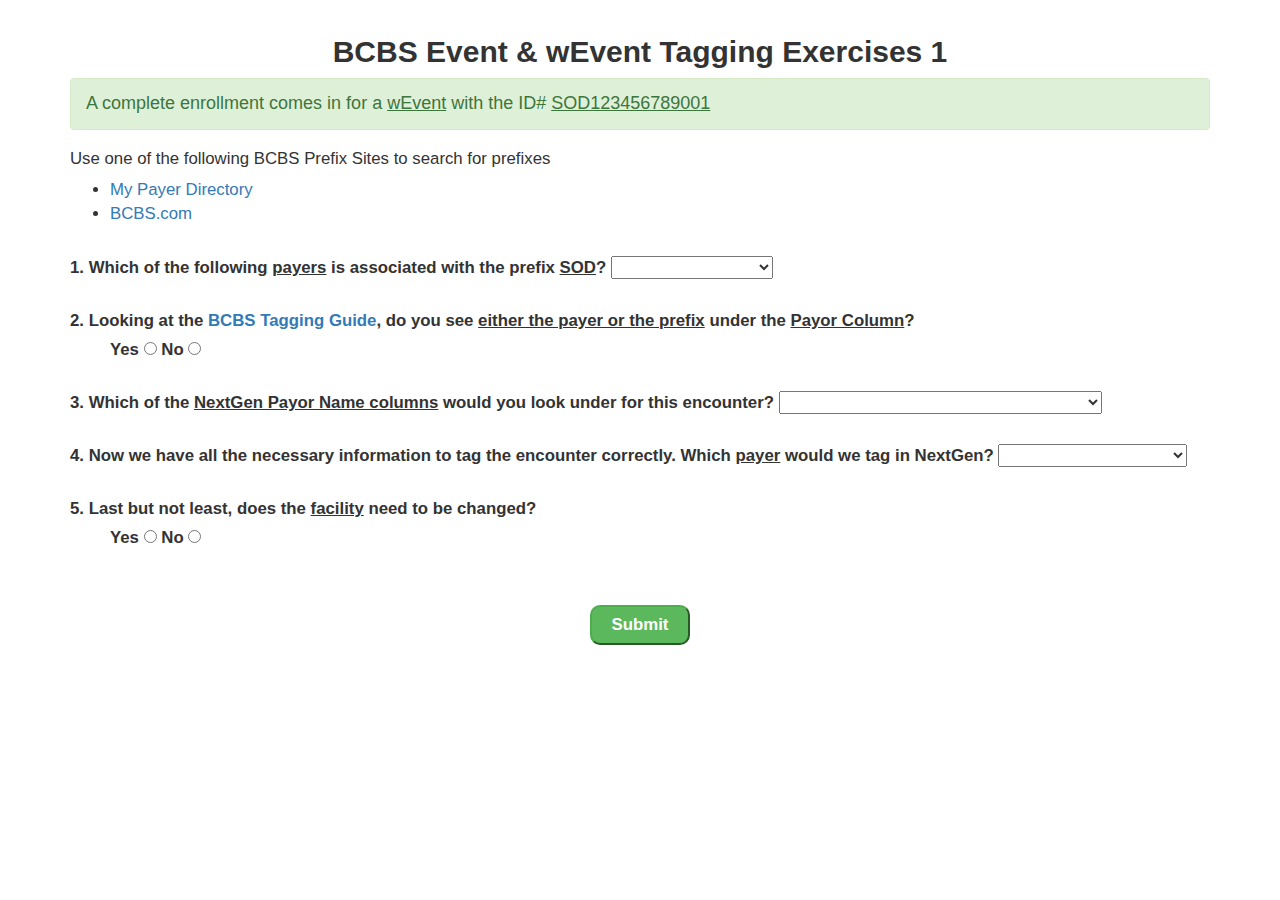
==== BCBS Event Tagging/BCBS Event 1.html @ 12e4c15a "updated master" ====
<!DOCTYPE html>
<html lang="en">
<head>
  <meta charset="utf-8"/>
  <title>BCBS Tagging</title>
  <!-- Intranet Resources-->
  <link rel="stylesheet" href="../Resources/bootstrap.min.css">
  <script type="text/javascript" src="../Resources/bootstrap.min.js"></script>
  <script type="text/javascript" src="../Resources/jquery.min.js"></script>

  <style type="text/css">
    body {
      font-family: Helvetica, sans-serif;
      margin-top: 15px;
      width: 100%;
    }

    form {
      font-size: 1.2em;
      width: 100%;
    }

    h2 {
      text-align: center;
      font-weight: bold;
    }

    h4 {
      margin: 0;
    }

    h5{
      font-size: 1.2em;
    }

    li {
      font-size: 1.2em;
    }

    #active_label {
      margin-left: 40px;
    }

    .info {
      text-decoration: underline;
    }

    #submitBtn {
      display: block;
      margin: 50px auto 50px auto;
      width: 100px;
      height: 40px;
      border-radius: 10px;
      font-weight: bold;
    }

  </style>

</head>

<body>
  <div class="container">

    <h2>BCBS Event &amp; wEvent Tagging Exercises 1</h2>

    <div class="alert alert-success" role="alert">
      <!-- BCBS Delaware / wEvent / tag: Highmark -->
      <h4>A complete enrollment comes in for a <span class="info">wEvent</span> with the ID# <span class="info">SOD123456789001</span></h4>
    </div>

    <h5>Use one of the following BCBS Prefix Sites to search for prefixes</h5>
    <ul>
      <li><a href="http://mypayerdirectory.com/bcbs-prefix-list/" target="_blank">My Payer Directory</a></li>
      <li><a href="http://www.bcbsa.com/already-a-member/" target="_blank">BCBS.com</a></li>
    </ul>
    <br>

    <form name="bcbs_tagging">

      <label for="prefix_1">1. Which of the following <u>payers</u> is associated with the prefix <u>SOD</u>?</label>
      <select id="prefix_1" name="prefix_1">
        <option value="1"></option>
        <option value="2">Carefirst</option>
        <option value="3">BCBS of Delaware</option>
        <option value="4">Highmark</option>
      </select>
      
      <br>
      <br>

      <label>2. Looking at the <a href="http://cardioweb/teams/rs/Approved%20Documents/Insurance%20Verification%20Team/Blue%20Cross%20Blue%20Shield%20Updates/BCBS%20CardioNet%20Tagging.pdf" target="_blank">BCBS Tagging Guide</a>, do you see <u>either the payer or the prefix</u> under the <u>Payor Column</u>?</label>
      <br>
      <label for="active" id="active_label">Yes</label>
      <input id="active_yes" type="radio" name="active" value="Yes">
      <label for="active_no">No</label>
      <input id="active_no" type="radio" name="active" value="No">
      <br>
      <br>

      <label for="column">3. Which of the <u>NextGen Payor Name columns</u> would you look under for this encounter?</label>
      <select id="column" name="column">
        <option value="1"></option>
        <option value="2">1st: MCOTS</option>
        <option value="3">2nd: wEvents, MCOTasEvents &amp; Holters</option>
        <option value="4">3rd: Events &amp; Pacemakers</option>
      </select>
      <br>
      <br>

      <label for="tag_1">4. Now we have all the necessary information to tag the encounter correctly.  Which <u>payer</u> would we tag in NextGen?</label>
      <select id="tag_1" name="tag_1">
        <option value="1"></option>
        <option value="2">BCBS Minnesota EHP</option>
        <option value="3">BCBS of Delaware</option>
        <option value="4">Highmark</option>
      </select>
      <br>
      <br>

      <label for="facility_1">5. Last but not least, does the <u>facility</u> need to be changed?</label><br>
      <label for="active" id="active_label">Yes</label>
      <input id="active_yes" type="radio" name="active" value="Yes">
      <label for="active_no">No</label>
      <input id="active_no" type="radio" name="active" value="No">

      <input type="submit" class="btn-success" value="Submit" id="submitBtn">

    </form>
  </div> <!-- ./container -->
  
</body>

<script>

  var firstAnswer = $("#prefix_1");
  var firstAnswerText = firstAnswer.text;

  $("#submitBtn").click(function(){
      //alert("Text");

     alert(firstAnswerText);

    });
  
</script>
</html>
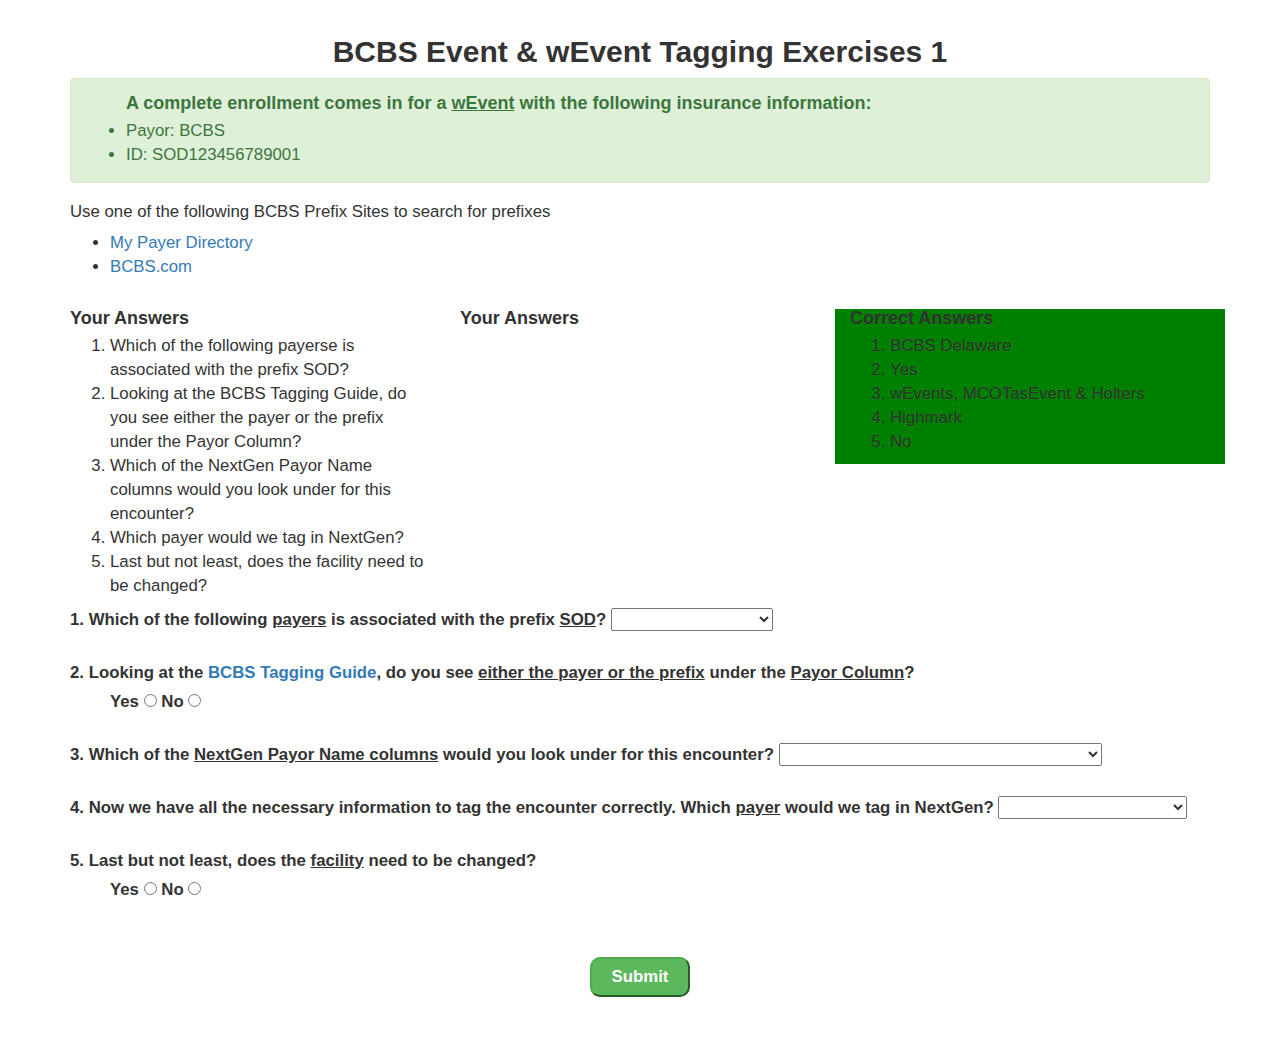
==== commit 1203feda: "improved answer display and jQuery" ====
--- a/BCBS Event Tagging/BCBS Event 1.html
+++ b/BCBS Event Tagging/BCBS Event 1.html
@@ -18,6 +18,7 @@
     form {
       font-size: 1.2em;
       width: 100%;
+      clear: both;
     }
 
     h2 {
@@ -26,11 +27,23 @@
     }
 
     h4 {
-      margin: 0;
+      font-weight: bold;
+      margin: 0 0 5px 0;
     }
 
     h5{
       font-size: 1.2em;
+    }
+
+    .student_answers {
+      display: visible;
+      float: left;
+     /* background-color: blue;*/
+    }
+
+    .correct_answers {
+      display: visible;
+      background-color: green;
     }
 
     li {
@@ -65,7 +78,10 @@
 
     <div class="alert alert-success" role="alert">
       <!-- BCBS Delaware / wEvent / tag: Highmark -->
-      <h4>A complete enrollment comes in for a <span class="info">wEvent</span> with the ID# <span class="info">SOD123456789001</span></h4>
+      <ul><h4>A complete enrollment comes in for a <span class="info">wEvent</span> with the following insurance information: </h4>
+        <li>Payor: BCBS</li>
+        <li>ID: SOD123456789001</li>
+      </ul>
     </div>
 
     <h5>Use one of the following BCBS Prefix Sites to search for prefixes</h5>
@@ -75,14 +91,44 @@
     </ul>
     <br>
 
-    <form name="bcbs_tagging">
+  <div class="row">
+    <div class="questions col-md-4"> <!-- Begin .answers-->
+      <h4>Your Answers</h4>
+      <ol>
+        <li>Which of the following payerse is associated with the prefix SOD?</li>
+        <li>Looking at the BCBS Tagging Guide, do you see either the payer or the prefix under the Payor Column?</li>
+        <li>Which of the NextGen Payor Name columns would you look under for this encounter?</li>
+        <li>Which payer would we tag in NextGen?</li>
+        <li>Last but not least, does the facility need to be changed?</li>
+      </ol>
+    </div>
+    <div class="student_answers col-md-4"> <!-- Begin .answers-->
+      <h4>Your Answers</h4>
+      <ol>
+        <!-- jQuery to add list elements from selections here -->
+      </ol>
+    </div>
+
+    <div class="correct_answers col-md-4"> <!-- Begin .answers-->
+      <h4>Correct Answers</h4>
+      <ol >
+        <li>BCBS Delaware</li>
+        <li>Yes</li>
+        <li>wEvents, MCOTasEvent &amp; Holters</li>
+        <li>Highmark</li>
+        <li>No</li>
+      </ol>
+    </div>
+  </div> <!-- end row -->
+
+    <form name="bcbs_tagging"> <!-- Begin form-->
 
       <label for="prefix_1">1. Which of the following <u>payers</u> is associated with the prefix <u>SOD</u>?</label>
       <select id="prefix_1" name="prefix_1">
-        <option value="1"></option>
-        <option value="2">Carefirst</option>
-        <option value="3">BCBS of Delaware</option>
-        <option value="4">Highmark</option>
+        <option value="blank"></option>
+        <option value="Carefirst">Carefirst</option>
+        <option value="BCBS of Delaware">BCBS of Delaware</option>
+        <option value="Highmark">Highmark</option>
       </select>
       
       <br>
@@ -91,9 +137,9 @@
       <label>2. Looking at the <a href="http://cardioweb/teams/rs/Approved%20Documents/Insurance%20Verification%20Team/Blue%20Cross%20Blue%20Shield%20Updates/BCBS%20CardioNet%20Tagging.pdf" target="_blank">BCBS Tagging Guide</a>, do you see <u>either the payer or the prefix</u> under the <u>Payor Column</u>?</label>
       <br>
       <label for="active" id="active_label">Yes</label>
-      <input id="active_yes" type="radio" name="active" value="Yes">
+      <input id="active_yes" type="radio" name="payor_prefix" value="Yes">
       <label for="active_no">No</label>
-      <input id="active_no" type="radio" name="active" value="No">
+      <input id="active_no" type="radio" name="payor_prefix" value="No">
       <br>
       <br>
 
@@ -119,26 +165,23 @@
 
       <label for="facility_1">5. Last but not least, does the <u>facility</u> need to be changed?</label><br>
       <label for="active" id="active_label">Yes</label>
-      <input id="active_yes" type="radio" name="active" value="Yes">
+      <input id="active_yes" type="radio" name="facility" value="Yes">
       <label for="active_no">No</label>
-      <input id="active_no" type="radio" name="active" value="No">
+      <input id="active_no" type="radio" name="facility" value="No">
 
       <input type="submit" class="btn-success" value="Submit" id="submitBtn">
 
-    </form>
+    </form> <!-- end form -->
+
   </div> <!-- ./container -->
   
 </body>
 
 <script>
 
-  var firstAnswer = $("#prefix_1");
-  var firstAnswerText = firstAnswer.text;
+  $("#submitBtn").click(function(){
 
-  $("#submitBtn").click(function(){
-      //alert("Text");
-
-     alert(firstAnswerText);
+     alert($("#prefix_1 :selected").text());
 
     });
   
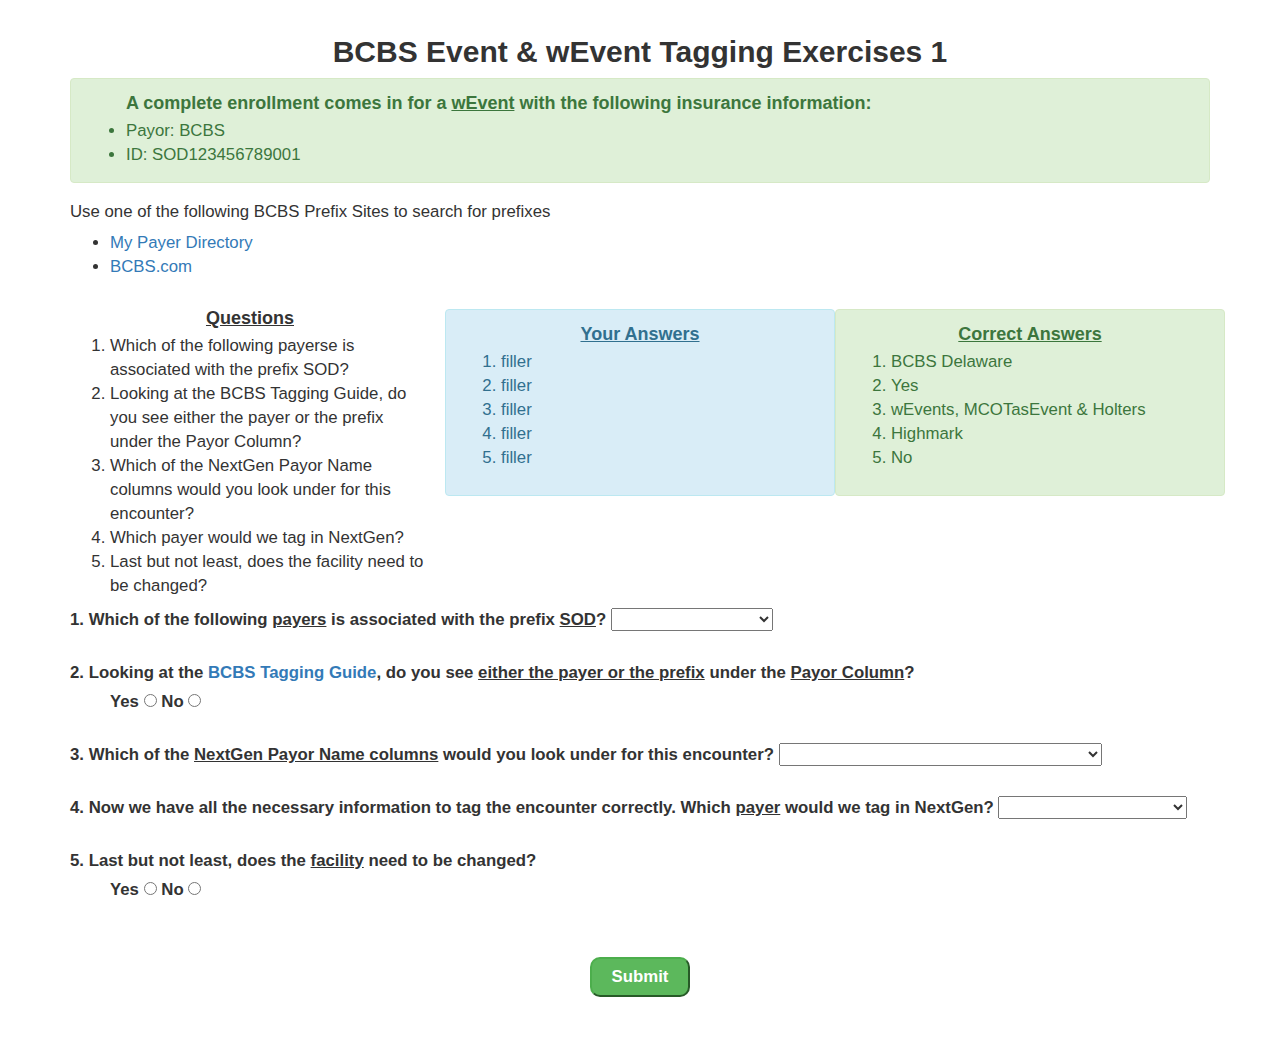
==== commit 33161547: "styling" ====
--- a/BCBS Event Tagging/BCBS Event 1.html
+++ b/BCBS Event Tagging/BCBS Event 1.html
@@ -35,15 +35,18 @@
       font-size: 1.2em;
     }
 
+    .row h4 {
+      text-align: center;
+      text-decoration: underline;
+    }
+
     .student_answers {
       display: visible;
-      float: left;
      /* background-color: blue;*/
     }
 
     .correct_answers {
       display: visible;
-      background-color: green;
     }
 
     li {
@@ -93,7 +96,7 @@
 
   <div class="row">
     <div class="questions col-md-4"> <!-- Begin .answers-->
-      <h4>Your Answers</h4>
+      <h4>Questions</h4>
       <ol>
         <li>Which of the following payerse is associated with the prefix SOD?</li>
         <li>Looking at the BCBS Tagging Guide, do you see either the payer or the prefix under the Payor Column?</li>
@@ -102,14 +105,20 @@
         <li>Last but not least, does the facility need to be changed?</li>
       </ol>
     </div>
-    <div class="student_answers col-md-4"> <!-- Begin .answers-->
+
+    <div class="student_answers col-md-4 alert alert-info"> <!-- Begin .answers-->
       <h4>Your Answers</h4>
       <ol>
         <!-- jQuery to add list elements from selections here -->
+        <li>filler</li>
+        <li>filler</li>
+        <li>filler</li>
+        <li>filler</li>
+        <li>filler</li>
       </ol>
     </div>
 
-    <div class="correct_answers col-md-4"> <!-- Begin .answers-->
+    <div class="correct_answers col-md-4 alert alert-success"> <!-- Begin .answers-->
       <h4>Correct Answers</h4>
       <ol >
         <li>BCBS Delaware</li>
